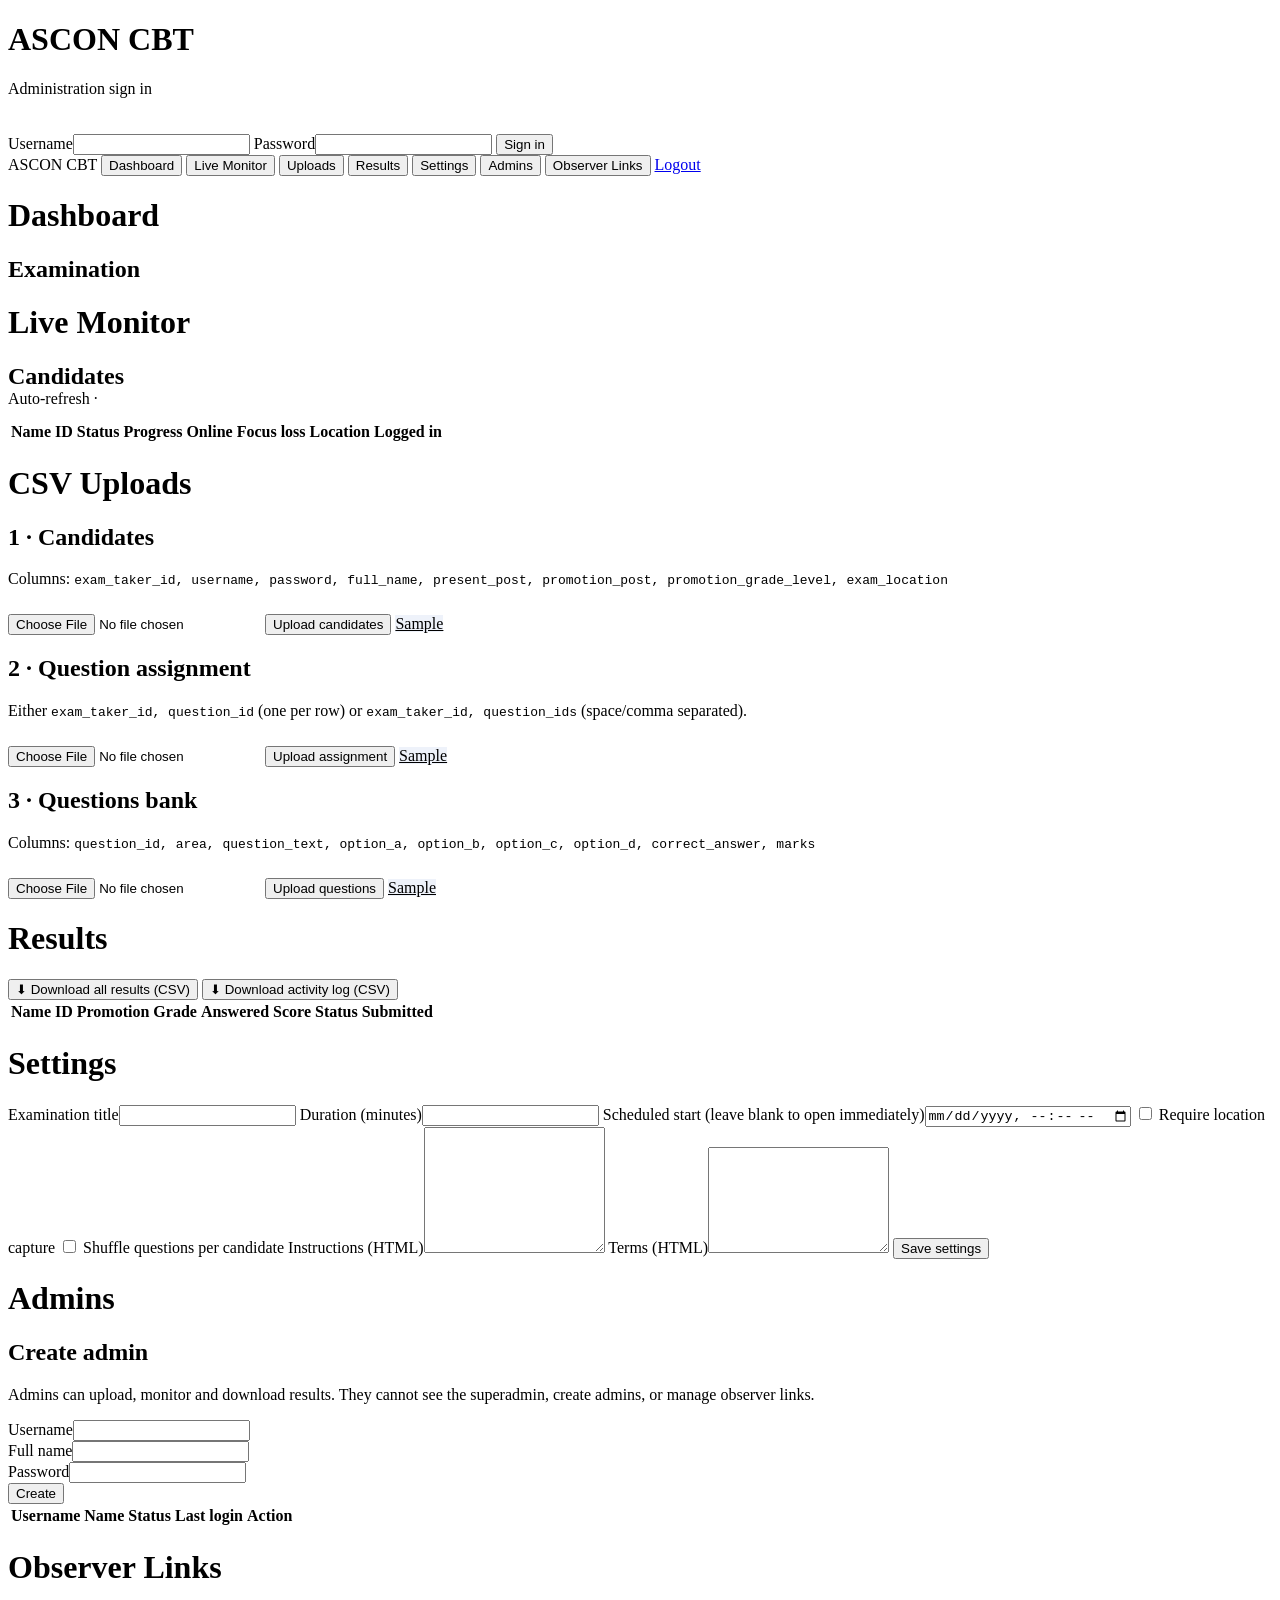
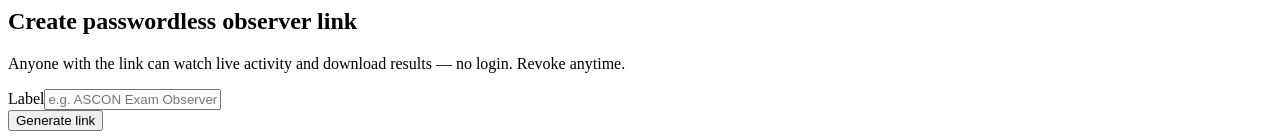
==== admin.html @ 8803077a "Add files via upload" ====
<!doctype html>
<html lang="en">
<head>
<meta charset="utf-8">
<meta name="viewport" content="width=device-width,initial-scale=1">
<title>ASCON CBT — Administration</title>
<link rel="stylesheet" href="assets/app.css">
</head>
<body>

<!-- LOGIN -->
<div id="login" class="auth">
  <div class="authcard">
    <h1 style="color:var(--navy)">ASCON CBT</h1>
    <p class="hint">Administration sign in</p>
    <div id="login-err" class="error hidden"></div>
    <label class="fld">Username</label><input id="lu" class="panel-input" autocomplete="off">
    <label class="fld">Password</label><input id="lp" class="panel-input" type="password">
    <button id="lb" class="btn" style="margin-top:20px">Sign in</button>
  </div>
</div>

<!-- APP -->
<div id="app" class="hidden">
  <div class="topnav">
    <span class="brand">ASCON&nbsp;CBT</span>
    <button class="tab active" data-tab="dashboard">Dashboard</button>
    <button class="tab" data-tab="monitor">Live Monitor</button>
    <button class="tab" data-tab="upload">Uploads</button>
    <button class="tab" data-tab="results">Results</button>
    <button class="tab" data-tab="settings">Settings</button>
    <button class="tab super hidden" data-tab="admins">Admins</button>
    <button class="tab super hidden" data-tab="observers">Observer Links</button>
    <span class="right">
      <span class="badge" id="role-badge"></span>
      <span id="who" style="color:#cdd7ea"></span>
      <a href="#" id="logout">Logout</a>
    </span>
  </div>
  <div class="container">

    <div id="t-dashboard" class="tabpage">
      <h1>Dashboard</h1>
      <div class="card"><h2 id="d-title">Examination</h2><p class="hint" id="d-meta"></p></div>
      <div class="stat-grid" id="d-stats"></div>
    </div>

    <div id="t-monitor" class="tabpage hidden">
      <h1>Live Monitor</h1>
      <div class="stat-grid" id="m-stats"></div>
      <div class="card" style="margin-top:16px">
        <div class="flex" style="justify-content:space-between"><h2 style="margin:0">Candidates</h2>
          <span class="hint">Auto-refresh · <span id="m-ts"></span></span></div>
        <div style="overflow-x:auto;margin-top:12px"><table id="m-tbl"><thead><tr>
          <th>Name</th><th>ID</th><th>Status</th><th>Progress</th><th>Online</th><th>Focus loss</th><th>Location</th><th>Logged in</th>
        </tr></thead><tbody></tbody></table></div>
      </div>
    </div>

    <div id="t-upload" class="tabpage hidden">
      <h1>CSV Uploads</h1>
      <div id="u-msg"></div>
      <div class="card">
        <h2>1 · Candidates</h2>
        <p class="hint">Columns: <code>exam_taker_id, username, password, full_name, present_post, promotion_post, promotion_grade_level, exam_location</code></p>
        <input type="file" id="f-cand" accept=".csv" class="panel-input">
        <button class="btn small" style="margin-top:10px" data-up="candidates" data-file="f-cand">Upload candidates</button>
        <a class="btn small" style="margin-top:10px;background:#eef2fa;color:var(--navy2)" href="samples/candidates.csv" download>Sample</a>
      </div>
      <div class="card">
        <h2>2 · Question assignment</h2>
        <p class="hint">Either <code>exam_taker_id, question_id</code> (one per row) or <code>exam_taker_id, question_ids</code> (space/comma separated).</p>
        <input type="file" id="f-assign" accept=".csv" class="panel-input">
        <button class="btn small" style="margin-top:10px" data-up="assign" data-file="f-assign">Upload assignment</button>
        <a class="btn small" style="margin-top:10px;background:#eef2fa;color:var(--navy2)" href="samples/assignment.csv" download>Sample</a>
      </div>
      <div class="card">
        <h2>3 · Questions bank</h2>
        <p class="hint">Columns: <code>question_id, area, question_text, option_a, option_b, option_c, option_d, correct_answer, marks</code></p>
        <input type="file" id="f-q" accept=".csv" class="panel-input">
        <button class="btn small" style="margin-top:10px" data-up="questions" data-file="f-q">Upload questions</button>
        <a class="btn small" style="margin-top:10px;background:#eef2fa;color:var(--navy2)" href="samples/questions.csv" download>Sample</a>
      </div>
    </div>

    <div id="t-results" class="tabpage hidden">
      <h1>Results</h1>
      <div class="card"><div class="flex">
        <button class="btn small gold" id="dl-results">⬇ Download all results (CSV)</button>
        <button class="btn small" id="dl-activity">⬇ Download activity log (CSV)</button>
      </div></div>
      <div class="card"><div style="overflow-x:auto"><table id="r-tbl"><thead><tr>
        <th>Name</th><th>ID</th><th>Promotion</th><th>Grade</th><th>Answered</th><th>Score</th><th>Status</th><th>Submitted</th>
      </tr></thead><tbody></tbody></table></div></div>
    </div>

    <div id="t-settings" class="tabpage hidden">
      <h1>Settings</h1>
      <div id="s-msg"></div>
      <div class="card">
        <label class="fld">Examination title</label><input id="set-title" class="panel-input">
        <label class="fld">Duration (minutes)</label><input id="set-duration" class="panel-input" type="number" min="1">
        <label class="fld">Scheduled start (leave blank to open immediately)</label><input id="set-start" class="panel-input" type="datetime-local">
        <label class="fld"><input id="set-loc" type="checkbox"> Require location capture</label>
        <label class="fld"><input id="set-shuffle" type="checkbox"> Shuffle questions per candidate</label>
        <label class="fld">Instructions (HTML)</label><textarea id="set-ins" class="panel-input" style="min-height:120px"></textarea>
        <label class="fld">Terms (HTML)</label><textarea id="set-terms" class="panel-input" style="min-height:100px"></textarea>
        <button class="btn small" id="save-settings" style="margin-top:16px">Save settings</button>
      </div>
    </div>

    <div id="t-admins" class="tabpage hidden">
      <h1>Admins</h1>
      <div id="a-msg"></div>
      <div class="card">
        <h2>Create admin</h2>
        <p class="hint">Admins can upload, monitor and download results. They cannot see the superadmin, create admins, or manage observer links.</p>
        <div class="flex" style="align-items:flex-end">
          <div style="flex:1;min-width:160px"><label class="fld">Username</label><input id="a-user" class="panel-input"></div>
          <div style="flex:1;min-width:160px"><label class="fld">Full name</label><input id="a-name" class="panel-input"></div>
          <div style="flex:1;min-width:160px"><label class="fld">Password</label><input id="a-pass" class="panel-input" type="password"></div>
          <button class="btn small" id="a-create">Create</button>
        </div>
      </div>
      <div class="card"><div style="overflow-x:auto"><table id="a-tbl"><thead><tr>
        <th>Username</th><th>Name</th><th>Status</th><th>Last login</th><th>Action</th>
      </tr></thead><tbody></tbody></table></div></div>
    </div>

    <div id="t-observers" class="tabpage hidden">
      <h1>Observer Links</h1>
      <div id="o-msg"></div>
      <div class="card">
        <h2>Create passwordless observer link</h2>
        <p class="hint">Anyone with the link can watch live activity and download results — no login. Revoke anytime.</p>
        <div class="flex" style="align-items:flex-end">
          <div style="flex:1"><label class="fld">Label</label><input id="o-label" class="panel-input" placeholder="e.g. ASCON Exam Observer"></div>
          <button class="btn small gold" id="o-create">Generate link</button>
        </div>
      </div>
      <div id="o-list"></div>
    </div>

  </div>
</div>

<script src="config.js"></script>
<script src="assets/common.js"></script>
<script>
(function(){
  var A=window.ASCON, esc=A.esc, T={token:null, role:null};
  var monTimer=null;

  if(!A.configured()){ document.querySelector('#login .authcard').innerHTML='<h1>Not configured</h1><p class="hint">Set your Apps Script URL in config.js first.</p>'; return; }

  /* ---- login ---- */
  document.getElementById('lb').onclick=function(){
    var u=document.getElementById('lu').value.trim(), p=document.getElementById('lp').value;
    var e=document.getElementById('login-err'); e.classList.add('hidden');
    this.disabled=true; this.textContent='Signing in…';
    A.api('adminLogin',{username:u,password:p}).then(function(r){
      T.token=r.token; T.role=r.role;
      document.getElementById('role-badge').textContent=r.role.toUpperCase();
      document.getElementById('who').textContent=r.full_name||u;
      if(r.role==='superadmin') document.querySelectorAll('.super').forEach(function(x){x.classList.remove('hidden');});
      document.getElementById('login').classList.add('hidden');
      document.getElementById('app').classList.remove('hidden');
      loadDashboard();
    }).catch(function(err){ e.textContent=err.message; e.classList.remove('hidden'); })
      .finally(function(){ var b=document.getElementById('lb'); b.disabled=false; b.textContent='Sign in'; });
  };
  document.getElementById('lp').addEventListener('keydown',function(e){ if(e.key==='Enter') document.getElementById('lb').click(); });
  document.getElementById('logout').onclick=function(e){ e.preventDefault(); location.reload(); };

  /* ---- tabs ---- */
  document.querySelectorAll('.tab').forEach(function(btn){
    btn.onclick=function(){
      document.querySelectorAll('.tab').forEach(function(b){b.classList.remove('active');}); btn.classList.add('active');
      var tab=btn.dataset.tab;
      document.querySelectorAll('.tabpage').forEach(function(p){p.classList.add('hidden');});
      document.getElementById('t-'+tab).classList.remove('hidden');
      if(monTimer){ clearInterval(monTimer); monTimer=null; }
      if(tab==='dashboard') loadDashboard();
      if(tab==='monitor'){ loadMonitor(); monTimer=setInterval(loadMonitor, (A.CFG.SYNC_SECONDS?10000:10000)); }
      if(tab==='results') loadResults();
      if(tab==='settings') loadSettings();
      if(tab==='admins') loadAdmins();
      if(tab==='observers') loadObservers();
    };
  });

  function statCard(n,l){ return '<div class="stat"><div class="n">'+n+'</div><div class="l">'+l+'</div></div>'; }
  function stepPill(s){ var map={password:['Not started','off'],instructions:['Reading instructions','on'],confirm:['Confirming','on'],exam_info:['On start screen','on'],exam:['Writing paper','mid'],submitted:['Submitted','sub']};
    var v=map[s]||[s,'off']; return '<span class="pill '+v[1]+'">'+esc(v[0])+'</span>'; }
  function fmtTime(t){ if(!t) return '—'; try{return new Date(t).toLocaleString();}catch(e){return '—';} }

  /* ---- dashboard ---- */
  function loadDashboard(){
    A.api('getSettings',{token:T.token}).then(function(r){
      var s=r.settings||{};
      document.getElementById('d-title').textContent=s.exam_title||'Examination';
      document.getElementById('d-meta').innerHTML='Duration <b>'+(s.duration_minutes||60)+' min</b> · Scheduled: <b>'+(s.scheduled_start?esc(s.scheduled_start):'Open (immediate)')+'</b> · Location required: <b>'+(s.require_location!=='0'?'Yes':'No')+'</b>';
    });
    A.api('monitor',{token:T.token}).then(function(r){
      var s=r.stats; document.getElementById('d-stats').innerHTML=
        statCard(s.total,'Registered')+statCard(s.logged_in,'Logged in')+statCard(s.online,'Online now')+statCard(s.in_progress,'Writing')+statCard(s.submitted,'Submitted');
    });
  }

  /* ---- monitor ---- */
  function loadMonitor(){
    A.api('monitor',{token:T.token}).then(function(r){
      var s=r.stats;
      document.getElementById('m-stats').innerHTML=
        statCard(s.total,'Registered')+statCard(s.logged_in,'Logged in')+statCard(s.online,'Online now')+statCard(s.in_progress,'Writing')+statCard(s.submitted,'Submitted');
      var body=r.rows.map(function(c){
        var loc=(c.geo_lat&&c.geo_lng)?'<a target="_blank" href="https://maps.google.com/?q='+c.geo_lat+','+c.geo_lng+'">map</a>':(c.geo_status||'—');
        return '<tr><td><b>'+esc(c.full_name)+'</b></td><td>'+esc(c.exam_taker_id)+'</td><td>'+stepPill(c.step)+'</td>'+
          '<td>'+c.answered+' / '+c.total_q+'</td>'+
          '<td>'+(c.online?'<span class="pill on">yes</span>':'<span class="pill off">no</span>')+'</td>'+
          '<td>'+(c.focus_loss>0?'<span class="pill mid">'+c.focus_loss+'</span>':'0')+'</td>'+
          '<td>'+loc+'</td><td>'+fmtTime(c.logged_in_at)+'</td></tr>';
      }).join('');
      document.querySelector('#m-tbl tbody').innerHTML=body||'<tr><td colspan="8" class="hint">No candidates yet.</td></tr>';
      document.getElementById('m-ts').textContent=new Date().toLocaleTimeString();
    }).catch(function(){});
  }

  /* ---- uploads ---- */
  document.querySelectorAll('[data-up]').forEach(function(btn){
    btn.onclick=function(){
      var kind=btn.dataset.up, fileEl=document.getElementById(btn.dataset.file);
      if(!fileEl.files[0]){ msg('u-msg','Please choose a file first.',true); return; }
      var reader=new FileReader();
      reader.onload=function(){
        var rows=A.parseCSV(reader.result);
        var action=kind==='candidates'?'uploadCandidates':(kind==='assign'?'uploadAssign':'uploadQuestions');
        btn.disabled=true; btn.textContent='Uploading…';
        A.api(action,{token:T.token, rows:rows}).then(function(r){
          msg('u-msg','Processed '+r.processed+' row(s).',false);
        }).catch(function(e){ msg('u-msg',e.message,true); })
          .finally(function(){ btn.disabled=false; btn.textContent='Upload '+kind; });
      };
      reader.readAsText(fileEl.files[0]);
    };
  });

  /* ---- results ---- */
  var lastResults=[];
  function loadResults(){
    A.api('results',{token:T.token}).then(function(r){
      lastResults=r.rows;
      var body=r.rows.map(function(x){
        return '<tr><td><b>'+esc(x.full_name)+'</b></td><td>'+esc(x.exam_taker_id)+'</td>'+
          '<td>'+esc(x.promotion_post||'—')+'</td><td>'+esc(x.promotion_grade_level||'—')+'</td>'+
          '<td>'+x.answered+' / '+x.total_q+'</td><td><b>'+x.score+'</b> / '+x.max_score+'</td>'+
          '<td>'+stepPill(x.step)+'</td><td>'+fmtTime(x.submitted_at)+'</td></tr>';
      }).join('');
      document.querySelector('#r-tbl tbody').innerHTML=body||'<tr><td colspan="8" class="hint">No candidates yet.</td></tr>';
    });
  }
  document.getElementById('dl-results').onclick=function(){
    var head=['Exam Taker ID','Full Name','Present Post','Promotion Post','Grade Level','Location','Status','Answered','Total','Score','Max Score','Focus Loss','GPS','Logged In','Started','Submitted'];
    A.api('results',{token:T.token}).then(function(r){
      var rows=r.rows.map(function(x){return [x.exam_taker_id,x.full_name,x.present_post,x.promotion_post,x.promotion_grade_level,x.exam_location,x.step,x.answered,x.total_q,x.score,x.max_score,x.focus_loss,x.geo,x.logged_in_at,x.started_at,x.submitted_at];});
      A.download('ascon-results-'+stamp()+'.csv', A.toCSV(head,rows));
    });
  };
  document.getElementById('dl-activity').onclick=function(){
    A.api('activity',{token:T.token}).then(function(r){
      var rows=r.rows.map(function(x){return [x.at,x.event,x.exam_taker_id,x.detail];});
      A.download('ascon-activity-'+stamp()+'.csv', A.toCSV(['Time','Event','Exam Taker ID','Detail'],rows));
    });
  };

  /* ---- settings ---- */
  function loadSettings(){
    A.api('getSettings',{token:T.token}).then(function(r){
      var s=r.settings||{};
      document.getElementById('set-title').value=s.exam_title||'';
      document.getElementById('set-duration').value=s.duration_minutes||60;
      document.getElementById('set-start').value=s.scheduled_start?toLocalInput(s.scheduled_start):'';
      document.getElementById('set-loc').checked=s.require_location!=='0';
      document.getElementById('set-shuffle').checked=s.shuffle_questions!=='0';
      document.getElementById('set-ins').value=s.instructions_html||'';
      document.getElementById('set-terms').value=s.terms_html||'';
    });
  }
  document.getElementById('save-settings').onclick=function(){
    var startVal=document.getElementById('set-start').value;
    var settings={
      exam_title:document.getElementById('set-title').value,
      duration_minutes:String(parseInt(document.getElementById('set-duration').value||'60',10)),
      scheduled_start:startVal?new Date(startVal).toISOString():'',
      require_location:document.getElementById('set-loc').checked?'1':'0',
      shuffle_questions:document.getElementById('set-shuffle').checked?'1':'0',
      instructions_html:document.getElementById('set-ins').value,
      terms_html:document.getElementById('set-terms').value
    };
    A.api('saveSettings',{token:T.token, settings:settings}).then(function(){ msg('s-msg','Settings saved.',false); }).catch(function(e){ msg('s-msg',e.message,true); });
  };

  /* ---- admins (super) ---- */
  function loadAdmins(){
    A.api('listAdmins',{token:T.token}).then(function(r){
      var body=r.rows.map(function(a){
        return '<tr><td><b>'+esc(a.username)+'</b></td><td>'+esc(a.full_name||'—')+'</td>'+
          '<td>'+(a.active?'<span class="pill on">active</span>':'<span class="pill off">disabled</span>')+'</td>'+
          '<td>'+fmtTime(a.last_login)+'</td>'+
          '<td><button class="btn small" data-toggle-admin="'+esc(a.username)+'">'+(a.active?'Disable':'Enable')+'</button></td></tr>';
      }).join('');
      document.querySelector('#a-tbl tbody').innerHTML=body||'<tr><td colspan="5" class="hint">No admins yet.</td></tr>';
      document.querySelectorAll('[data-toggle-admin]').forEach(function(b){
        b.onclick=function(){ A.api('toggleAdmin',{token:T.token,username:b.dataset.toggleAdmin}).then(loadAdmins); };
      });
    });
  }
  document.getElementById('a-create').onclick=function(){
    A.api('createAdmin',{token:T.token,username:document.getElementById('a-user').value.trim(),full_name:document.getElementById('a-name').value.trim(),password:document.getElementById('a-pass').value})
      .then(function(){ msg('a-msg','Admin created.',false); document.getElementById('a-user').value='';document.getElementById('a-name').value='';document.getElementById('a-pass').value=''; loadAdmins(); })
      .catch(function(e){ msg('a-msg',e.message,true); });
  };

  /* ---- observers (super) ---- */
  function loadObservers(){
    A.api('listObservers',{token:T.token}).then(function(r){
      var base=location.href.replace(/admin\.html.*$/,'').replace(/[^/]*$/,'');
      var html=r.rows.map(function(o){
        var link=base+'observe.html?t='+o.token;
        return '<div class="card"><div class="flex" style="justify-content:space-between"><h2 style="margin:0">'+esc(o.label)+'</h2>'+
          (o.active?'<span class="pill on">active</span>':'<span class="pill off">revoked</span>')+'</div>'+
          (o.active?('<label class="fld">Shareable link</label><div class="linkbox">'+esc(link)+'</div>'+
            '<div class="flex" style="margin-top:10px"><button class="btn small" data-copy="'+esc(link)+'">Copy link</button>'+
            '<a class="btn small" target="_blank" href="'+esc(link)+'">Open</a></div>'):'')+
          '<button class="btn small" style="margin-top:12px" data-toggle-obs="'+esc(o.token)+'">'+(o.active?'Revoke':'Re-activate')+'</button></div>';
      }).join('');
      document.getElementById('o-list').innerHTML=html||'<div class="card hint">No observer links yet.</div>';
      document.querySelectorAll('[data-toggle-obs]').forEach(function(b){ b.onclick=function(){ A.api('toggleObserver',{token:T.token,observer:b.dataset.toggleObs}).then(loadObservers); }; });
      document.querySelectorAll('[data-copy]').forEach(function(b){ b.onclick=function(){ navigator.clipboard.writeText(b.dataset.copy); b.textContent='Copied!'; setTimeout(function(){b.textContent='Copy link';},1500); }; });
    });
  }
  document.getElementById('o-create').onclick=function(){
    A.api('createObserver',{token:T.token,label:document.getElementById('o-label').value.trim()})
      .then(function(){ document.getElementById('o-label').value=''; loadObservers(); }).catch(function(e){ msg('o-msg',e.message,true); });
  };

  function msg(id,text,bad){ document.getElementById(id).innerHTML='<div class="'+(bad?'error':'ok-msg')+'">'+esc(text)+'</div>'; }
  function stamp(){ var d=new Date(); return d.toISOString().slice(0,19).replace(/[:T]/g,''); }
  function toLocalInput(iso){ try{var d=new Date(iso);var off=d.getTimezoneOffset();var l=new Date(d.getTime()-off*60000);return l.toISOString().slice(0,16);}catch(e){return '';} }
})();
</script>
</body>
</html>
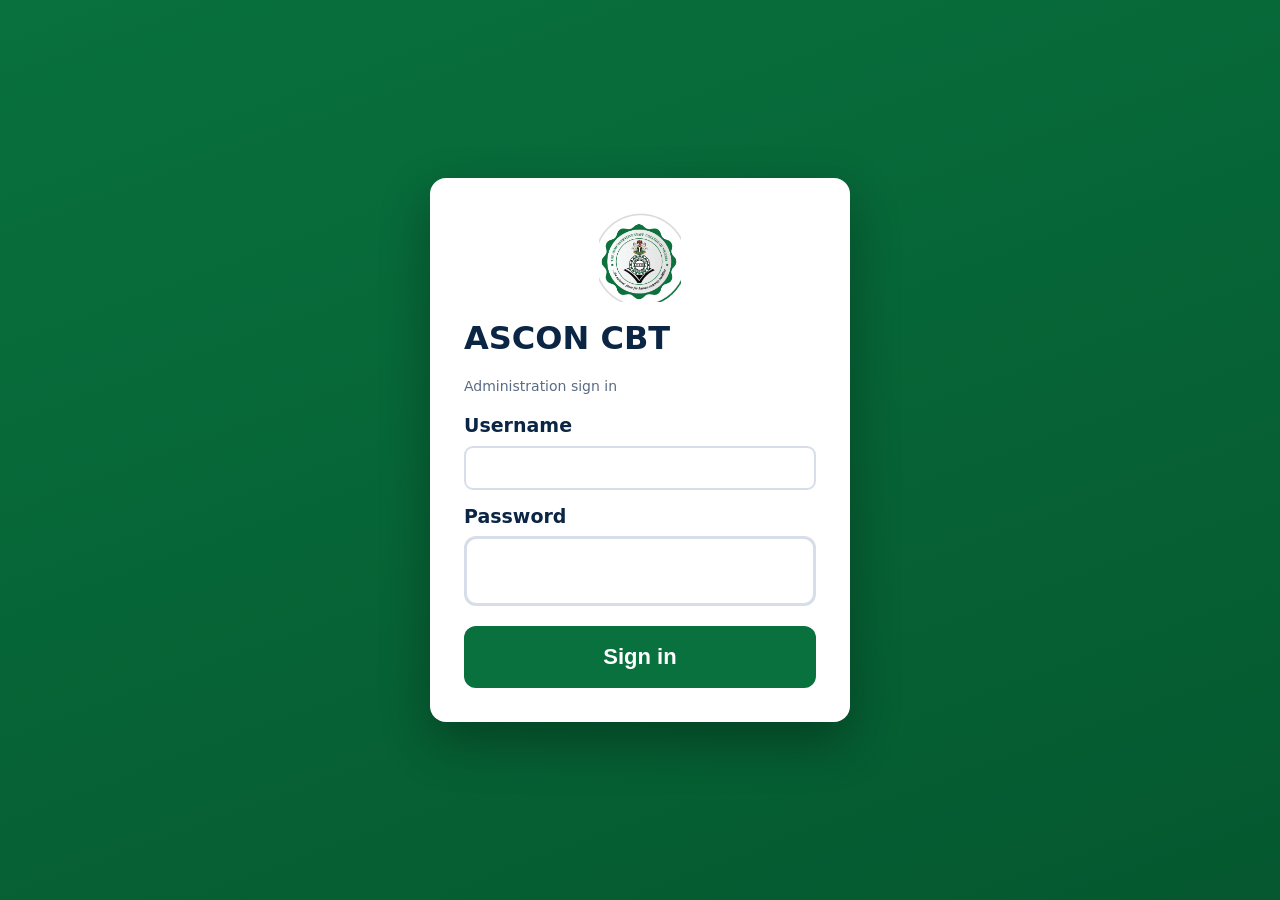
==== commit 688c6c95: "Add files via upload" ====
--- a/admin.html
+++ b/admin.html
@@ -23,6 +23,7 @@
 <!-- APP -->
 <div id="app" class="hidden">
   <div class="topnav">
+    <img class="nav-logo" src="assets/logo.png" alt="ASCON">
     <span class="brand">ASCON&nbsp;CBT</span>
     <button class="tab active" data-tab="dashboard">Dashboard</button>
     <button class="tab" data-tab="monitor">Live Monitor</button>
--- a/assets/app.css
+++ b/assets/app.css
@@ -0,0 +1,103 @@
+:root{
+  --navy:#0b2545; --navy2:#13315c; --gold:#c9a227; --paper:#eef1f7;
+  --green:#08713d; --green2:#05582f;
+  --card:#fff; --line:#d7deea; --ok:#1f8a4c; --bad:#c0392b; --muted:#5a6b85;
+}
+*{box-sizing:border-box}
+body{margin:0;font-family:"Segoe UI",system-ui,Arial,sans-serif;background:var(--green);color:#0e1726;font-size:19px;line-height:1.5}
+/* ASCON crest watermark on every page */
+body::before{content:"";position:fixed;inset:0;z-index:0;background:url(logo.png) center center no-repeat;background-size:min(58vw,520px);opacity:.06;pointer-events:none}
+.stage,.examwrap,.container,.topbar,.topnav,.auth,#login,#app{position:relative;z-index:1}
+a{color:var(--navy2)}
+.hidden{display:none!important}
+
+/* ---- candidate flow ---- */
+.stage{min-height:100vh;display:flex;align-items:center;justify-content:center;padding:24px}
+.panel{background:var(--card);border-radius:18px;box-shadow:0 20px 55px rgba(11,37,69,.18);max-width:720px;width:100%;padding:34px 44px 40px;border-top:8px solid var(--gold);position:relative;z-index:1}
+.panel::before{content:"";display:block;width:88px;height:96px;margin:0 auto 14px;background:url(logo.png) center/contain no-repeat}
+.brandbar{display:flex;align-items:center;justify-content:center;gap:14px;margin-bottom:18px}
+.brandbar .logo{display:none}
+.brandbar b{color:var(--green);font-size:20px;text-align:center}
+h1{color:var(--navy);font-size:32px;margin:.2em 0}
+h2{color:var(--navy);font-size:26px;margin:.2em 0}
+.big-label{font-weight:800;font-size:22px;color:var(--navy);display:block;margin:22px 0 10px}
+input[type=text],input[type=password]{width:100%;padding:18px 20px;border:3px solid var(--line);border-radius:12px;font-size:24px;font-weight:600}
+input:focus{outline:none;border-color:var(--gold)}
+.btn{background:var(--green);color:#fff;border:0;padding:18px 30px;border-radius:12px;font-weight:800;font-size:22px;cursor:pointer;width:100%;margin-top:24px}
+.btn:hover{background:var(--green2)}
+.btn:disabled{background:#9fb0c9;cursor:not-allowed}
+.btn.gold{background:var(--gold);color:#241c00}
+.btn.small{width:auto;padding:12px 20px;font-size:16px;margin-top:0}
+.link{background:none;border:0;color:var(--navy2);font-size:16px;cursor:pointer;text-decoration:underline;margin-top:16px;display:inline-block}
+.error{background:#fdecea;border:2px solid #f5b7b1;color:var(--bad);padding:14px 18px;border-radius:12px;margin-top:18px;font-weight:700}
+.note{color:var(--muted);font-size:17px}
+.content-html{font-size:19px}
+.content-html li{margin:8px 0}
+.detail{background:#f4f7fc;border:2px solid var(--line);border-radius:12px;padding:18px 22px;margin:14px 0}
+.detail .k{color:var(--muted);font-weight:700;font-size:15px;text-transform:uppercase;letter-spacing:.5px}
+.detail .v{font-size:24px;font-weight:800;color:var(--navy)}
+.checkrow{display:flex;align-items:flex-start;gap:14px;margin-top:20px;background:#fbfcff;border:2px solid var(--line);border-radius:12px;padding:16px 18px}
+.checkrow input{width:26px;height:26px;margin-top:2px;flex:none}
+.checkrow label{font-weight:700;font-size:18px}
+.geo-status{margin-top:16px;font-weight:800;font-size:18px}
+.geo-status.ok{color:var(--ok)}.geo-status.wait{color:#8a6d00}.geo-status.bad{color:var(--bad)}
+.countdown{font-size:56px;font-weight:900;color:var(--navy);text-align:center;margin:18px 0;letter-spacing:2px}
+.areas{display:flex;flex-wrap:wrap;gap:10px;margin:10px 0}
+.areas .tag{background:#e7edfb;color:var(--navy2);padding:8px 16px;border-radius:999px;font-weight:800;font-size:18px}
+
+/* ---- exam ---- */
+.examwrap{max-width:1000px;margin:0 auto;padding:0 16px 60px}
+.topbar{position:sticky;top:0;z-index:10;background:var(--green);color:#fff;display:flex;align-items:center;justify-content:space-between;padding:12px 22px;border-bottom:5px solid var(--gold);gap:12px}
+.topbar-logo{height:44px;width:auto;background:#fff;border-radius:8px;padding:3px}
+.topbar .who b{font-size:19px}.topbar .who span{display:block;color:#d7ecdd;font-size:14px}
+.timer{font-size:30px;font-weight:900;letter-spacing:2px;background:#05341c;padding:8px 18px;border-radius:10px}
+.timer.warn{background:#7a1c12;animation:pulse 1s infinite}
+@keyframes pulse{50%{opacity:.6}}
+.qcard{background:var(--card);border:1px solid var(--line);border-radius:16px;padding:30px 34px;margin-top:24px;box-shadow:0 8px 22px rgba(11,37,69,.07)}
+.qarea{color:var(--gold);font-weight:900;text-transform:uppercase;letter-spacing:1px;font-size:15px}
+.qnum{color:var(--muted);font-weight:700;font-size:16px;margin-bottom:6px}
+.qtext{font-size:24px;font-weight:700;color:#0e1726;margin:6px 0 20px}
+.opt{display:flex;align-items:center;gap:16px;border:3px solid var(--line);border-radius:12px;padding:16px 20px;margin:12px 0;cursor:pointer;font-size:20px;font-weight:600}
+.opt:hover{border-color:var(--navy2);background:#fafcff}
+.opt.sel{border-color:var(--gold);background:#fff9e9}
+.opt .k{width:40px;height:40px;flex:none;border-radius:50%;background:var(--green);color:#fff;display:flex;align-items:center;justify-content:center;font-weight:900}
+.opt.sel .k{background:var(--gold);color:#241c00}
+.navrow{display:flex;justify-content:space-between;gap:14px;margin-top:24px}
+.navrow .btn{width:auto;margin-top:0;padding:14px 28px}
+.palette{display:flex;flex-wrap:wrap;gap:8px;margin-top:24px;background:var(--card);border:1px solid var(--line);border-radius:14px;padding:18px}
+.palette .p{width:46px;height:46px;border-radius:10px;border:2px solid var(--line);background:#fff;font-weight:800;font-size:16px;cursor:pointer;color:var(--navy)}
+.palette .p.done{background:#e5f6ec;border-color:#8fd0a8;color:#155e37}
+.palette .p.cur{border-color:var(--gold);box-shadow:0 0 0 3px #fff2cf}
+.submit-btn{background:var(--gold);color:#241c00;border:0;padding:10px 20px;border-radius:10px;font-weight:900;font-size:17px;cursor:pointer}
+.warnbanner{background:#fff3d6;color:#8a6d00;border:2px solid #f0d488;padding:12px 18px;border-radius:10px;margin-top:16px;font-weight:800;text-align:center}
+
+/* ---- panel / observer ---- */
+.topnav{background:var(--green);color:#fff;display:flex;align-items:center;gap:6px;padding:10px 20px;border-bottom:4px solid var(--gold);flex-wrap:wrap;font-size:16px}
+.nav-logo{height:36px;width:auto;background:#fff;border-radius:7px;padding:2px;margin-right:6px}
+.topnav .brand{font-weight:900;margin-right:16px;font-size:18px}
+.topnav a,.topnav button.tab{color:#dbeee2;background:none;border:0;text-decoration:none;padding:9px 14px;border-radius:8px;font-weight:700;cursor:pointer;font-size:16px}
+.topnav a:hover,.topnav .tab:hover,.topnav .tab.active{background:var(--green2);color:#fff}
+.topnav .right{margin-left:auto;display:flex;align-items:center;gap:10px}
+.badge{background:#05341c;color:#ffd77a;padding:4px 12px;border-radius:999px;font-size:13px;font-weight:800}
+.container{max-width:1150px;margin:22px auto;padding:0 16px}
+.card{background:var(--card);border:1px solid var(--line);border-radius:14px;padding:22px 24px;margin-bottom:20px;box-shadow:0 6px 18px rgba(11,37,69,.06)}
+.card h2{margin-top:0}
+.stat-grid{display:grid;grid-template-columns:repeat(auto-fit,minmax(150px,1fr));gap:14px}
+.stat{background:var(--card);border:1px solid var(--line);border-radius:12px;padding:18px;text-align:center}
+.stat .n{font-size:40px;font-weight:900;color:var(--navy)}
+.stat .l{color:var(--muted);font-weight:700;font-size:13px;text-transform:uppercase;letter-spacing:.4px}
+table{width:100%;border-collapse:collapse;font-size:15px}
+th,td{text-align:left;padding:10px 12px;border-bottom:1px solid var(--line)}
+th{background:#f4f7fc;color:var(--navy);font-size:13px;text-transform:uppercase;letter-spacing:.4px}
+tr:hover td{background:#fafcff}
+.pill{display:inline-block;padding:3px 10px;border-radius:999px;font-size:12px;font-weight:800}
+.pill.on{background:#e5f6ec;color:#155e37}.pill.mid{background:#fff3d6;color:#8a6d00}.pill.off{background:#eef1f7;color:#5a6b85}.pill.sub{background:#e7edfb;color:#13315c}
+.linkbox{background:#0a1f3d;color:#fff;padding:12px 14px;border-radius:9px;font-family:monospace;word-break:break-all;font-size:14px}
+.flex{display:flex;gap:10px;align-items:center;flex-wrap:wrap}
+.panel-input{width:100%;padding:11px 13px;border:2px solid var(--line);border-radius:9px;font-size:16px}
+label.fld{display:block;font-weight:800;margin:12px 0 6px;color:var(--navy)}
+.ok-msg{background:#eaf6ef;border:1px solid #b7e0c6;color:#155e37;padding:12px 14px;border-radius:9px;margin:10px 0;font-weight:700}
+.auth{display:flex;min-height:100vh;align-items:center;justify-content:center;background:linear-gradient(160deg,#08713d,#05582f)}
+.authcard{background:#fff;border-radius:16px;padding:34px;width:100%;max-width:420px;box-shadow:0 20px 50px rgba(0,0,0,.3)}
+.authcard::before{content:"";display:block;width:82px;height:90px;margin:0 auto 12px;background:url(logo.png) center/contain no-repeat}
+.hint{color:var(--muted);font-size:14px}
